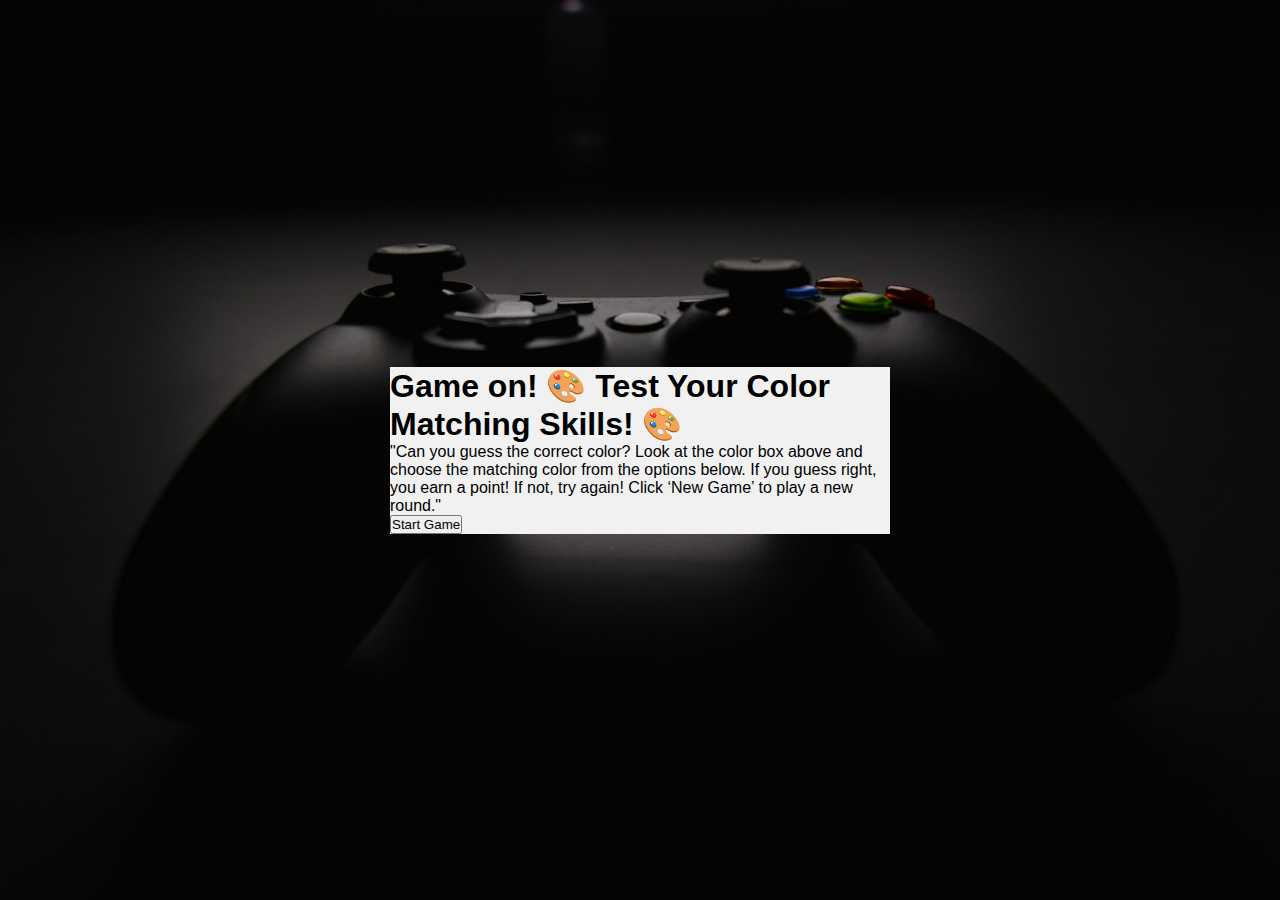
==== Guessing_Game/index.html @ 970579f6 "Added initial game screen with instructions and start button" ====
<!DOCTYPE html>
<html lang="en">
<head>
    <meta charset="UTF-8">
    <meta name="viewport" content="width=device-width, initial-scale=1.0">
    <title>Document</title>
    <link rel="stylesheet" href="style.css">
</head>
<body>
    <main>
        <div class="start-game">
            <h1>Game on! 🎨 Test Your Color Matching Skills! 🎨</h1>
            <p>
                "Can you guess the correct color? Look at the color box above and choose the matching color from the options below. 
                If you guess right, you earn a point! If not, try again! Click ‘New Game’ to play a new round."
            </p>
            <button type="button">Start Game</button>
        </div>
    </main>
</body>
</html>
---- Guessing_Game/style.css ----
*{
    margin: 0;
    padding: 0;
    box-sizing: border-box;
}
html{
    height: 100vh;
}
body{
    font-family: Arial, sans-serif;
    background-image: url('../Guessing_Game/assets/cover-img.jpg');
    background-size: cover;
    background-position: center;
    height: 100vh;
    /* background-repeat: no-repeat; */
}
main{
    display: flex;
    justify-content: center;
    align-items: center;
    height: 100vh;
    width: 500px;
    margin: auto;

}
.start-game{
    background-color: #f1f1f1;
}
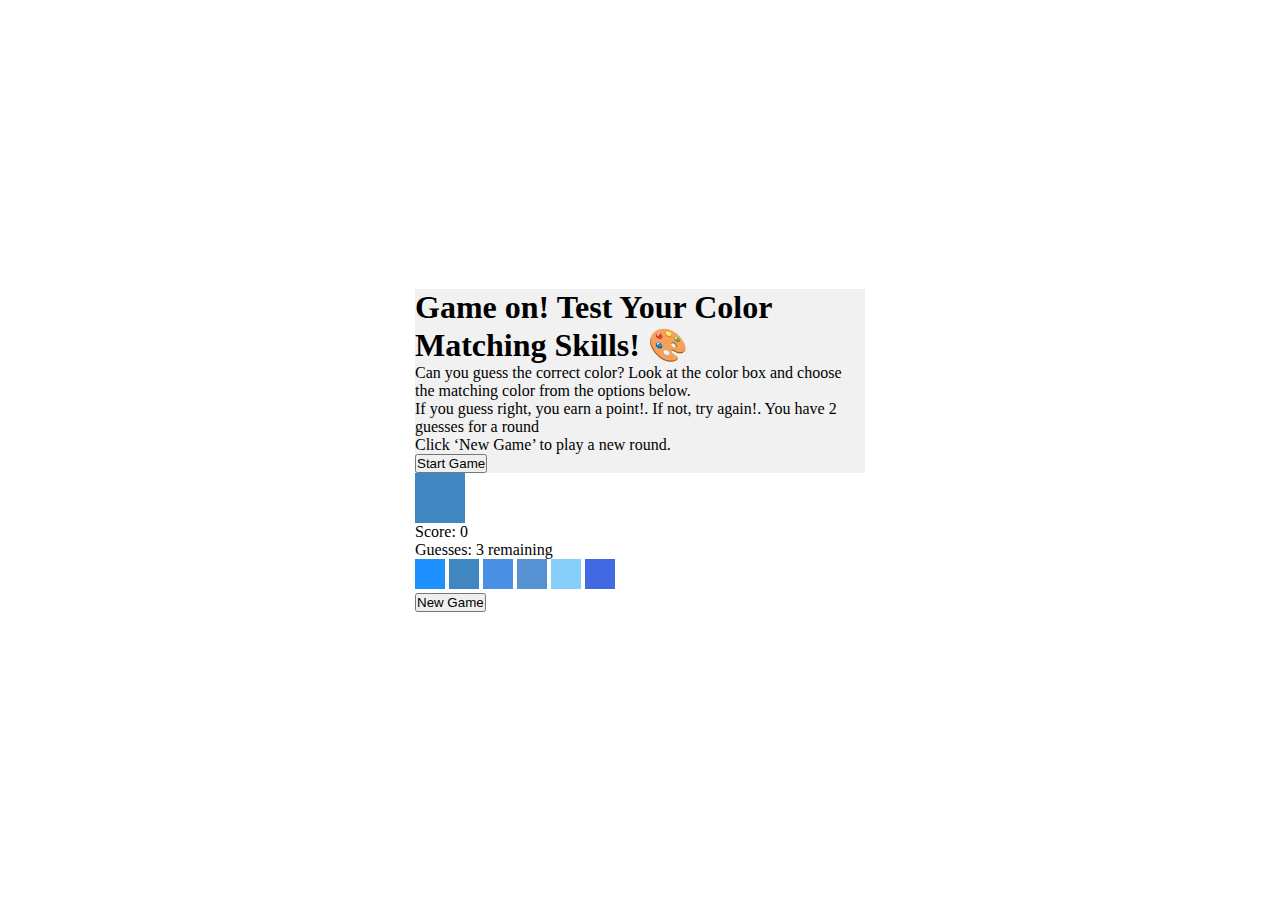
==== commit 1b99f927: "feat: Add guess limit and improve color comparison logic" ====
--- a/Guessing_Game/index.html
+++ b/Guessing_Game/index.html
@@ -8,14 +8,40 @@
 </head>
 <body>
     <main>
-        <div class="start-game">
-            <h1>Game on! 🎨 Test Your Color Matching Skills! 🎨</h1>
-            <p>
-                "Can you guess the correct color? Look at the color box above and choose the matching color from the options below. 
-                If you guess right, you earn a point! If not, try again! Click ‘New Game’ to play a new round."
-            </p>
-            <button type="button">Start Game</button>
+        <div>
+            <div class="start-game" data-testid='gameInstructions'>
+                <h1>Game on! Test Your Color Matching Skills! 🎨</h1>
+                <p>Can you guess the correct color? Look at the color box and choose the matching color from the options below. </p>
+                <p>If you guess right, you earn a point!. If not, try again!. You have 2 guesses for a round</p>
+                <p>Click ‘New Game’ to play a new round.</p>
+                <button type="button" id="startGameButton">Start Game</button>
+            </div>
+            <div class="game">
+                <div>
+                    <p data-testid="gameStatus"></p>
+                </div>
+                <div class="color-box" data-testid='colorBox'></div>
+                <div>
+                    <p>Score: <span data-testid="score">0</span></p>
+                    <p>Guesses: <span id="guessNumber">3</span> remaining</p>
+                </div>
+                <div class="color-options">
+                    <button type="button" title="color" dtat-testid="colorOption"></button>
+                    <button type="button" title="color" dtat-testid="colorOption"></button>
+                    <button type="button" title="hello" dtat-testid="colorOption"></button>
+                    <button type="button" title="color" dtat-testid="colorOption"></button>
+                    <button type="button" title="color" dtat-testid="colorOption"></button>
+                    <button type="button" title="color" dtat-testid="colorOption"></button>
+                </div>
+                <div class="score">
+                    <button type="button" data-testid="newGameButton">New Game</button>
+                </div>
+            </div>
         </div>
     </main>
+
+    <script src="script.js"></script>
 </body>
-</html>+</html>
+
+<!-- new game modal -->--- a/Guessing_Game/style.css
+++ b/Guessing_Game/style.css
@@ -6,23 +6,59 @@
 html{
     height: 100vh;
 }
-body{
+/* body{
     font-family: Arial, sans-serif;
     background-image: url('../Guessing_Game/assets/cover-img.jpg');
     background-size: cover;
     background-position: center;
     height: 100vh;
-    /* background-repeat: no-repeat; */
-}
+    /* background-repeat: no-repeat;
+} */
 main{
     display: flex;
     justify-content: center;
     align-items: center;
     height: 100vh;
-    width: 500px;
+    width: 90%;
     margin: auto;
+    max-width: 450px;
 
+}
+.hidden{
+    display: none;
+}
+.visible{
+    display: block;
 }
 .start-game{
     background-color: #f1f1f1;
+}
+.color-box{
+    background-color: #4087c2;
+    height: 50px;
+    width: 50px;
+}
+.color-options button{
+    width: 30px;
+    height: 30px;
+    cursor: pointer;
+    border: none;
+}
+.color-options button:nth-child(1){
+    background-color: #1E90FF;
+}
+.color-options button:nth-child(2){
+    background-color: #4087c2;
+}
+.color-options button:nth-child(3){
+    background-color: #4A90E2;
+}
+.color-options button:nth-child(4){
+    background-color: #5691d4;
+}
+.color-options button:nth-child(5){
+    background-color: #87CEFA;
+}
+.color-options button:nth-child(6){
+    background-color: #4169E1;
 }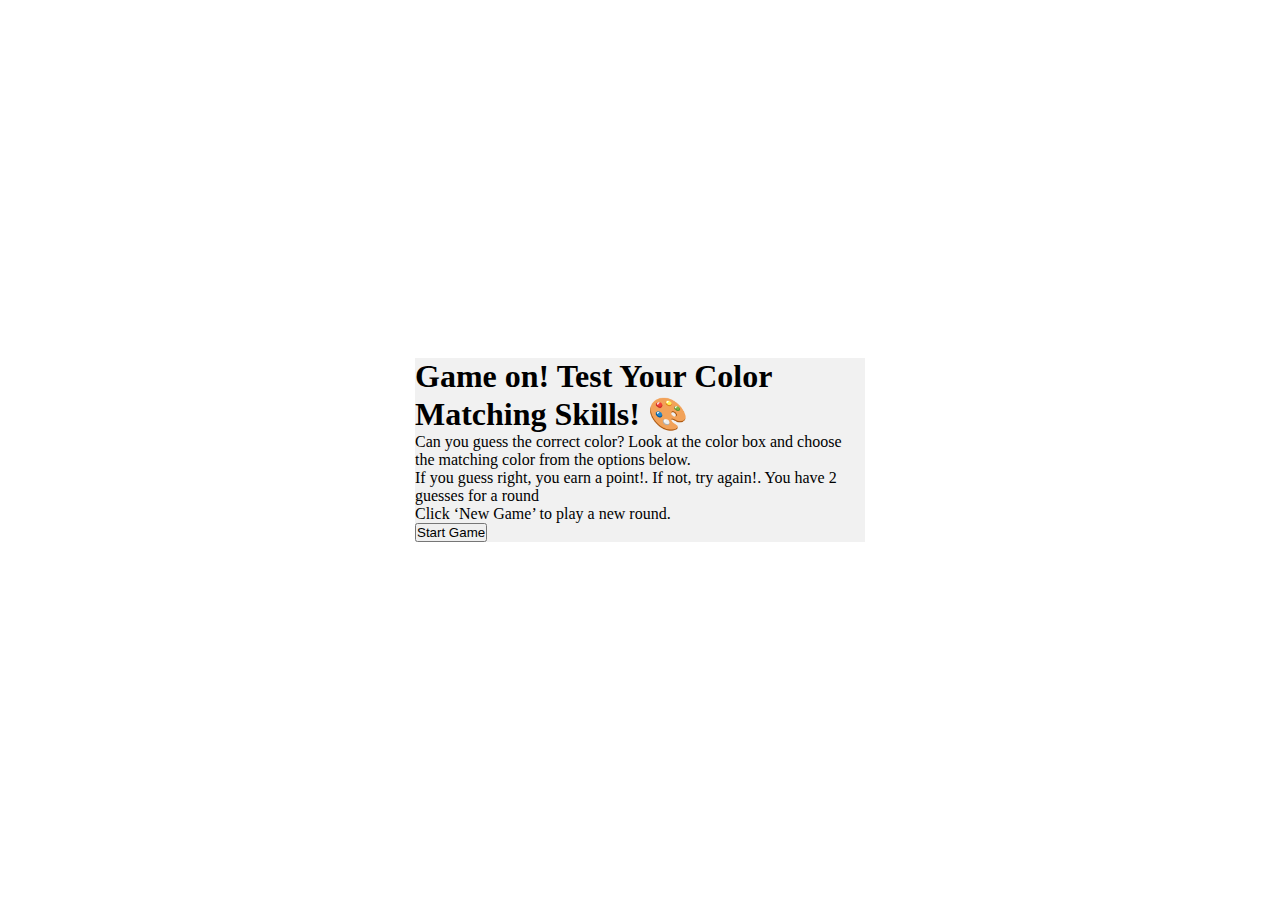
==== commit ba6cc5dc: "Feat: Implementation of a modal confirmation to play again or to quit game" ====
--- a/Guessing_Game/index.html
+++ b/Guessing_Game/index.html
@@ -16,7 +16,7 @@
                 <p>Click ‘New Game’ to play a new round.</p>
                 <button type="button" id="startGameButton">Start Game</button>
             </div>
-            <div class="game">
+            <div class="game hidden">
                 <div>
                     <p data-testid="gameStatus"></p>
                 </div>
@@ -25,22 +25,40 @@
                     <p>Score: <span data-testid="score">0</span></p>
                     <p>Guesses: <span id="guessNumber">3</span> remaining</p>
                 </div>
-                <div class="color-options">
-                    <button type="button" title="color" dtat-testid="colorOption"></button>
-                    <button type="button" title="color" dtat-testid="colorOption"></button>
-                    <button type="button" title="hello" dtat-testid="colorOption"></button>
-                    <button type="button" title="color" dtat-testid="colorOption"></button>
-                    <button type="button" title="color" dtat-testid="colorOption"></button>
-                    <button type="button" title="color" dtat-testid="colorOption"></button>
+                <!-- <div class="color-options">
+                    <button type="button" title="color" data-testid="colorOption"></button>
+                    <button type="button" title="color" data-testid="colorOption"></button>
+                    <button type="button" title="hello" data-testid="colorOption"></button>
+                    <button type="button" title="color" data-testid="colorOption"></button>
+                    <button type="button" title="color" data-testid="colorOption"></button>
+                    <button type="button" title="color" data-testid="colorOption"></button> --
+                </div> -->
+                <div id="colorOptions">
+                    <!-- Color buttons will be added dynamically using JavaScript -->
                 </div>
                 <div class="score">
                     <button type="button" data-testid="newGameButton">New Game</button>
                 </div>
             </div>
         </div>
+        <div class="modal hidden" id="modal">
+            <div class="modal-content">
+                <div>
+                    <h2>Game Over!</h2>
+                    <button type="button" class="close-btn">❌</button>
+                </div>
+                <p>Your score is <span data-testid="finalScore">0</span></p>
+                <div>
+                    <button type="button" id="playAgainButton" data-testid="playAgainButton">Play Again</button>
+                    <button type="button" id="quitGameButton">Quit Game</button>
+                </div>
+            </div>
+        </div>
+        
     </main>
 
-    <script src="script.js"></script>
+    <!-- <script src="script.js"></script> -->
+    <script src="script2.js"></script>
 </body>
 </html>
 
--- a/Guessing_Game/style.css
+++ b/Guessing_Game/style.css
@@ -38,7 +38,7 @@
     height: 50px;
     width: 50px;
 }
-.color-options button{
+#colorOptions button{
     width: 30px;
     height: 30px;
     cursor: pointer;
@@ -61,4 +61,46 @@
 }
 .color-options button:nth-child(6){
     background-color: #4169E1;
-}+}
+
+
+
+
+
+.modal {
+    display: none; /* Hidden by default */
+    position: fixed; /* Stay in place */
+    z-index: 1000; /* Ensure it’s on top */
+    left: 50%;
+    top: 50%;
+    transform: translate(-50%, -50%);
+    width: 300px;
+    padding: 20px;
+    background-color: white;
+    border-radius: 10px;
+    box-shadow: 0px 4px 10px rgba(0, 0, 0, 0.2);
+    text-align: center;
+}
+
+.modal-content {
+    padding: 20px;
+}
+
+.modal button {
+    margin-top: 10px;
+    padding: 10px 15px;
+    border: none;
+    background-color: #4087c2;
+    color: white;
+    cursor: pointer;
+    border-radius: 5px;
+}
+
+.modal button:hover {
+    background-color: #3070a1;
+}
+
+.modal .close-btn {
+    background-color: red;
+    margin-left: 10px;
+}
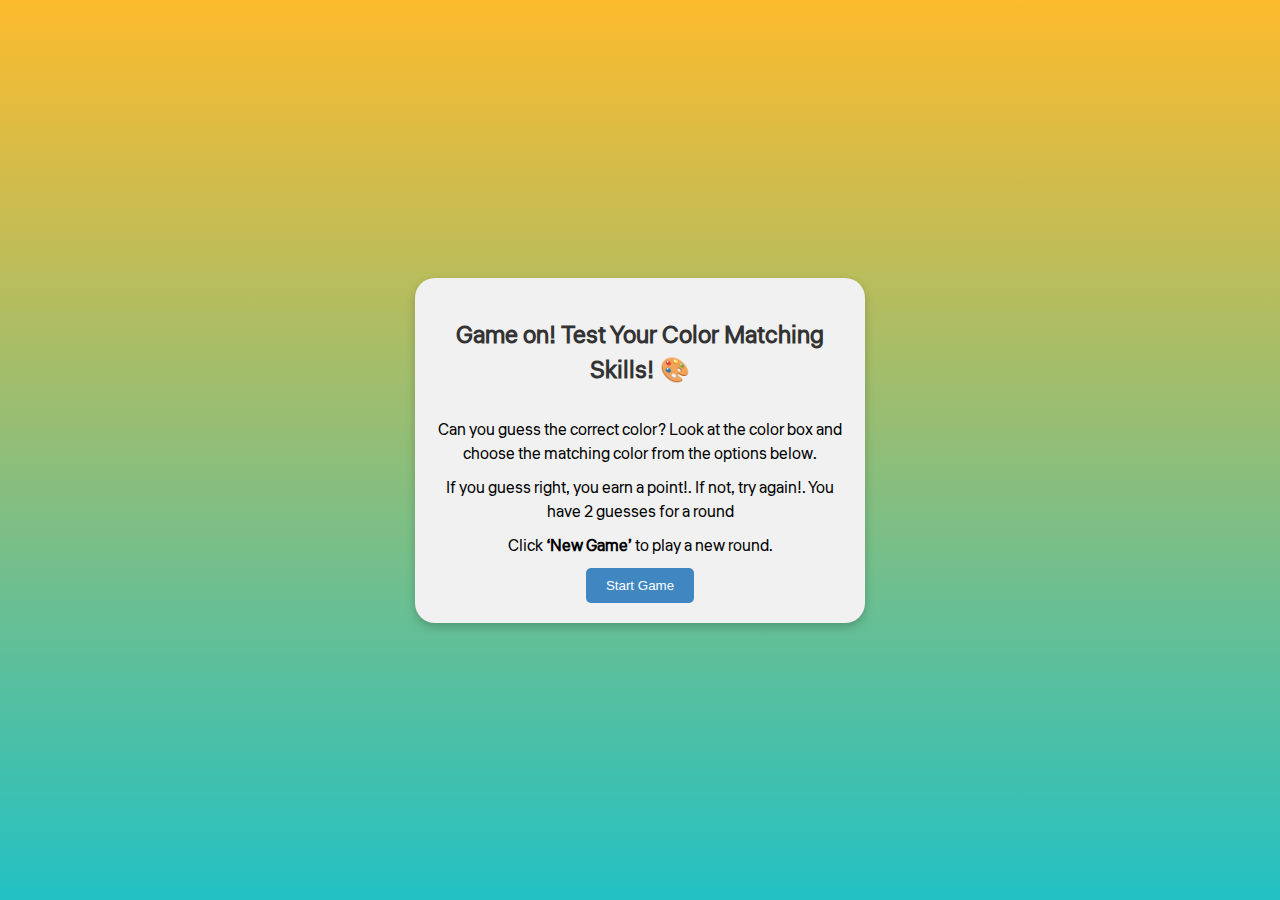
==== commit 57cc1f24: "Feat: Implementation of responsive design of the guessing game" ====
--- a/Guessing_Game/index.html
+++ b/Guessing_Game/index.html
@@ -13,31 +13,33 @@
                 <h1>Game on! Test Your Color Matching Skills! 🎨</h1>
                 <p>Can you guess the correct color? Look at the color box and choose the matching color from the options below. </p>
                 <p>If you guess right, you earn a point!. If not, try again!. You have 2 guesses for a round</p>
-                <p>Click ‘New Game’ to play a new round.</p>
+                <p>Click <b>‘New Game’</b> to play a new round.</p>
                 <button type="button" id="startGameButton">Start Game</button>
             </div>
             <div class="game hidden">
-                <div>
-                    <p data-testid="gameStatus"></p>
-                </div>
-                <div class="color-box" data-testid='colorBox'></div>
-                <div>
-                    <p>Score: <span data-testid="score">0</span></p>
-                    <p>Guesses: <span id="guessNumber">3</span> remaining</p>
-                </div>
-                <!-- <div class="color-options">
-                    <button type="button" title="color" data-testid="colorOption"></button>
-                    <button type="button" title="color" data-testid="colorOption"></button>
-                    <button type="button" title="hello" data-testid="colorOption"></button>
-                    <button type="button" title="color" data-testid="colorOption"></button>
-                    <button type="button" title="color" data-testid="colorOption"></button>
-                    <button type="button" title="color" data-testid="colorOption"></button> --
-                </div> -->
-                <div id="colorOptions">
-                    <!-- Color buttons will be added dynamically using JavaScript -->
-                </div>
-                <div class="score">
-                    <button type="button" data-testid="newGameButton">New Game</button>
+                <div class="game-container">
+                    <div class="game-info">
+                        <p data-testid="gameStatus"></p>
+                    </div>
+                    <div class="color-box" data-testid='colorBox'></div>
+                    <div class="game-stats">
+                        <p>Score: <span data-testid="score">0</span></p>
+                        <p>Guesses: <span id="guessNumber">3</span> remaining</p>
+                    </div>
+                    <!-- <div class="color-options">
+                        <button type="button" title="color" data-testid="colorOption"></button>
+                        <button type="button" title="color" data-testid="colorOption"></button>
+                        <button type="button" title="hello" data-testid="colorOption"></button>
+                        <button type="button" title="color" data-testid="colorOption"></button>
+                        <button type="button" title="color" data-testid="colorOption"></button>
+                        <button type="button" title="color" data-testid="colorOption"></button> --
+                    </div> -->
+                    <div id="colorOptions">
+                        <!-- Color buttons will be added dynamically using JavaScript -->
+                    </div>
+                    <div class="score">
+                        <button type="button" data-testid="newGameButton">New Game</button>
+                    </div>
                 </div>
             </div>
         </div>
@@ -57,8 +59,8 @@
         
     </main>
 
-    <!-- <script src="script.js"></script> -->
-    <script src="script2.js"></script>
+    <script src="script.js"></script>
+    <!-- <script src="script2.js"></script> -->
 </body>
 </html>
 
--- a/Guessing_Game/style.css
+++ b/Guessing_Game/style.css
@@ -1,3 +1,4 @@
+@import url('https://fonts.googleapis.com/css2?family=Liter&display=swap');
 *{
     margin: 0;
     padding: 0;
@@ -6,14 +7,18 @@
 html{
     height: 100vh;
 }
-/* body{
-    font-family: Arial, sans-serif;
-    background-image: url('../Guessing_Game/assets/cover-img.jpg');
+body{
+    font-family: "Liter", serif;
+    font-style: normal;
+    background: rgb(34,193,195);
+    background: linear-gradient(0deg, rgba(34,193,195,1) 0%, rgba(253,187,45,1) 100%);
+    /* background-image: url('../Guessing_Game/assets/cover-img.jpg');
     background-size: cover;
     background-position: center;
-    height: 100vh;
-    /* background-repeat: no-repeat;
-} */
+    height: 100vh; */
+    /* background-repeat: no-repeat;*/
+}
+
 main{
     display: flex;
     justify-content: center;
@@ -22,27 +27,90 @@
     width: 90%;
     margin: auto;
     max-width: 450px;
-
 }
+/* .game{
+    border: 1px solid red;
+} */
 .hidden{
     display: none;
 }
 .visible{
     display: block;
 }
-.start-game{
+.start-game,.game{
     background-color: #f1f1f1;
+    padding: 20px;
+    border-radius: 20px;
+    text-align: center;
+    box-shadow: 0px 4px 10px rgba(0, 0, 0, 0.2);
+}
+.game{
+    width: 90vw;
+    max-width: 450px;
+    height: auto;
+    padding: 20px 10px;
+}
+.game-container{
+    display: flex;
+    justify-content: space-around;
+    align-items: center;
+    /* height: 100%; */
+    flex-direction: column;
+}
+.game-info{
+    margin-bottom: 10px;
+    font-size: larger;
+}
+.game-stats{
+    margin: 10px 0;
+}
+.start-game h1{
+    text-align: center;
+    padding: 20px;
+    font-size: 1.5rem;
+    color: #333;
+}
+.start-game p{
+    line-height: 1.5;
+    margin: 10px 0;
+}
+.start-game button,.game button{
+    padding: 10px 20px;
+    border: none;
+    background-color: #4087c2;
+    color: white;
+    cursor: pointer;
+    border-radius: 5px;
+}
+.start-game button:hover,.game button:hover{
+    background-color: #3070a1;
+}
+.score button{
+    border-radius: 5px !important;
+}
+.game button{
+    margin-top: 20px;
+    border-radius: 0;
 }
 .color-box{
     background-color: #4087c2;
-    height: 50px;
-    width: 50px;
+    height: 90px;
+    width: 100px;
+}
+#colorOptions{
+    display: grid;
+    grid-template-columns: repeat(3, 1fr);
+    /* justify-content: space-between;
+    padding: 10px; */
+    width: 100%;
+    gap: 10px;
 }
 #colorOptions button{
-    width: 30px;
-    height: 30px;
+    width: 100%;
+    height: 70px;
     cursor: pointer;
     border: none;
+    margin: 0;
 }
 .color-options button:nth-child(1){
     background-color: #1E90FF;
@@ -104,3 +172,12 @@
     background-color: red;
     margin-left: 10px;
 }
+@media screen and (min-width: 568px) {
+    .game{
+        height: auto;
+    }
+    .color-box{
+        width: 150px;
+        height: 100px;
+    }
+}
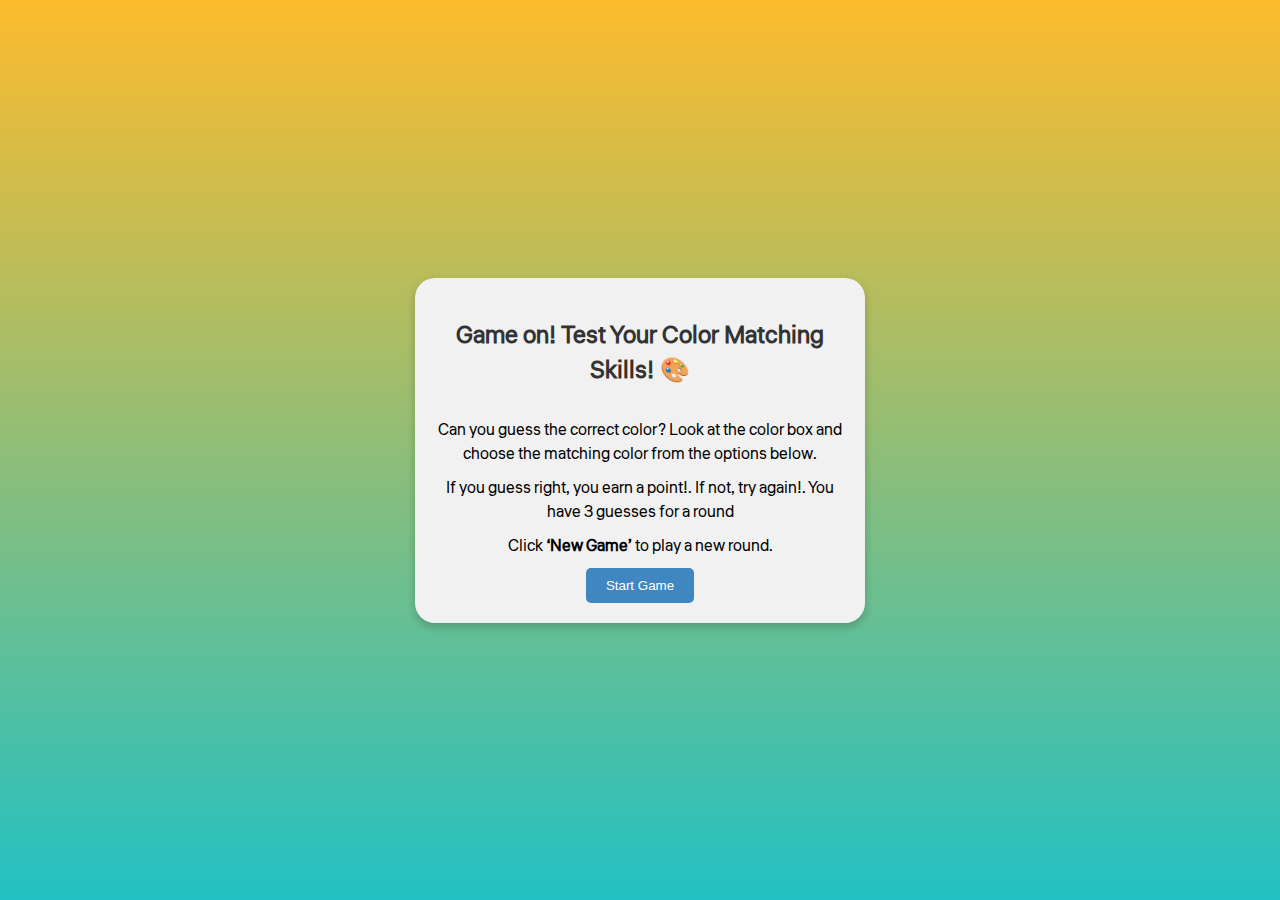
==== commit 37723849: "Feat: animation for the game status" ====
--- a/Guessing_Game/index.html
+++ b/Guessing_Game/index.html
@@ -3,7 +3,8 @@
 <head>
     <meta charset="UTF-8">
     <meta name="viewport" content="width=device-width, initial-scale=1.0">
-    <title>Document</title>
+    <title>Guess The Color</title>
+    <link rel="shortcut icon" href="./assets/icon.png" type="image/x-icon">
     <link rel="stylesheet" href="style.css">
 </head>
 <body>
@@ -12,7 +13,7 @@
             <div class="start-game" data-testid='gameInstructions'>
                 <h1>Game on! Test Your Color Matching Skills! 🎨</h1>
                 <p>Can you guess the correct color? Look at the color box and choose the matching color from the options below. </p>
-                <p>If you guess right, you earn a point!. If not, try again!. You have 2 guesses for a round</p>
+                <p>If you guess right, you earn a point!. If not, try again!. You have 3 guesses for a round</p>
                 <p>Click <b>‘New Game’</b> to play a new round.</p>
                 <button type="button" id="startGameButton">Start Game</button>
             </div>
@@ -26,14 +27,6 @@
                         <p>Score: <span data-testid="score">0</span></p>
                         <p>Guesses: <span id="guessNumber">3</span> remaining</p>
                     </div>
-                    <!-- <div class="color-options">
-                        <button type="button" title="color" data-testid="colorOption"></button>
-                        <button type="button" title="color" data-testid="colorOption"></button>
-                        <button type="button" title="hello" data-testid="colorOption"></button>
-                        <button type="button" title="color" data-testid="colorOption"></button>
-                        <button type="button" title="color" data-testid="colorOption"></button>
-                        <button type="button" title="color" data-testid="colorOption"></button> --
-                    </div> -->
                     <div id="colorOptions">
                         <!-- Color buttons will be added dynamically using JavaScript -->
                     </div>
@@ -60,8 +53,5 @@
     </main>
 
     <script src="script.js"></script>
-    <!-- <script src="script2.js"></script> -->
 </body>
-</html>
-
-<!-- new game modal -->+</html>--- a/Guessing_Game/style.css
+++ b/Guessing_Game/style.css
@@ -12,11 +12,6 @@
     font-style: normal;
     background: rgb(34,193,195);
     background: linear-gradient(0deg, rgba(34,193,195,1) 0%, rgba(253,187,45,1) 100%);
-    /* background-image: url('../Guessing_Game/assets/cover-img.jpg');
-    background-size: cover;
-    background-position: center;
-    height: 100vh; */
-    /* background-repeat: no-repeat;*/
 }
 
 main{
@@ -28,9 +23,6 @@
     margin: auto;
     max-width: 450px;
 }
-/* .game{
-    border: 1px solid red;
-} */
 .hidden{
     display: none;
 }
@@ -96,12 +88,11 @@
     background-color: #4087c2;
     height: 90px;
     width: 100px;
+    border: 1px solid #333;
 }
 #colorOptions{
     display: grid;
     grid-template-columns: repeat(3, 1fr);
-    /* justify-content: space-between;
-    padding: 10px; */
     width: 100%;
     gap: 10px;
 }
@@ -111,6 +102,7 @@
     cursor: pointer;
     border: none;
     margin: 0;
+    border: 1px solid #333;
 }
 .color-options button:nth-child(1){
     background-color: #1E90FF;
@@ -131,10 +123,7 @@
     background-color: #4169E1;
 }
 
-
-
-
-
+/* Modal */
 .modal {
     display: none; /* Hidden by default */
     position: fixed; /* Stay in place */
@@ -180,4 +169,34 @@
         width: 150px;
         height: 100px;
     }
-}
+    #colorOptions{
+        padding: 10px;
+    }
+}
+
+/* Animation */
+@keyframes fadeIn {
+    from {
+        opacity: 0;
+    }
+    to {
+        opacity: 1;
+    }
+}
+.fadeIn {
+    animation-name: fadeIn;
+    animation-duration: 5s;
+}
+
+@keyframes celebration {
+    0% { transform: scale(1); opacity: 1; }
+    20% { transform: scale(1.5); opacity: 0.8; }
+    40% { transform: scale(1); opacity: 1; }
+    60% { transform: scale(1.5); opacity: 0.8; }
+    80% { transform: scale(1); opacity: 1; }
+    100% { transform: scale(1.5); opacity: 0.8; }
+}
+
+.celebrate {
+    animation: celebration 0.5s ease-in-out;
+}
